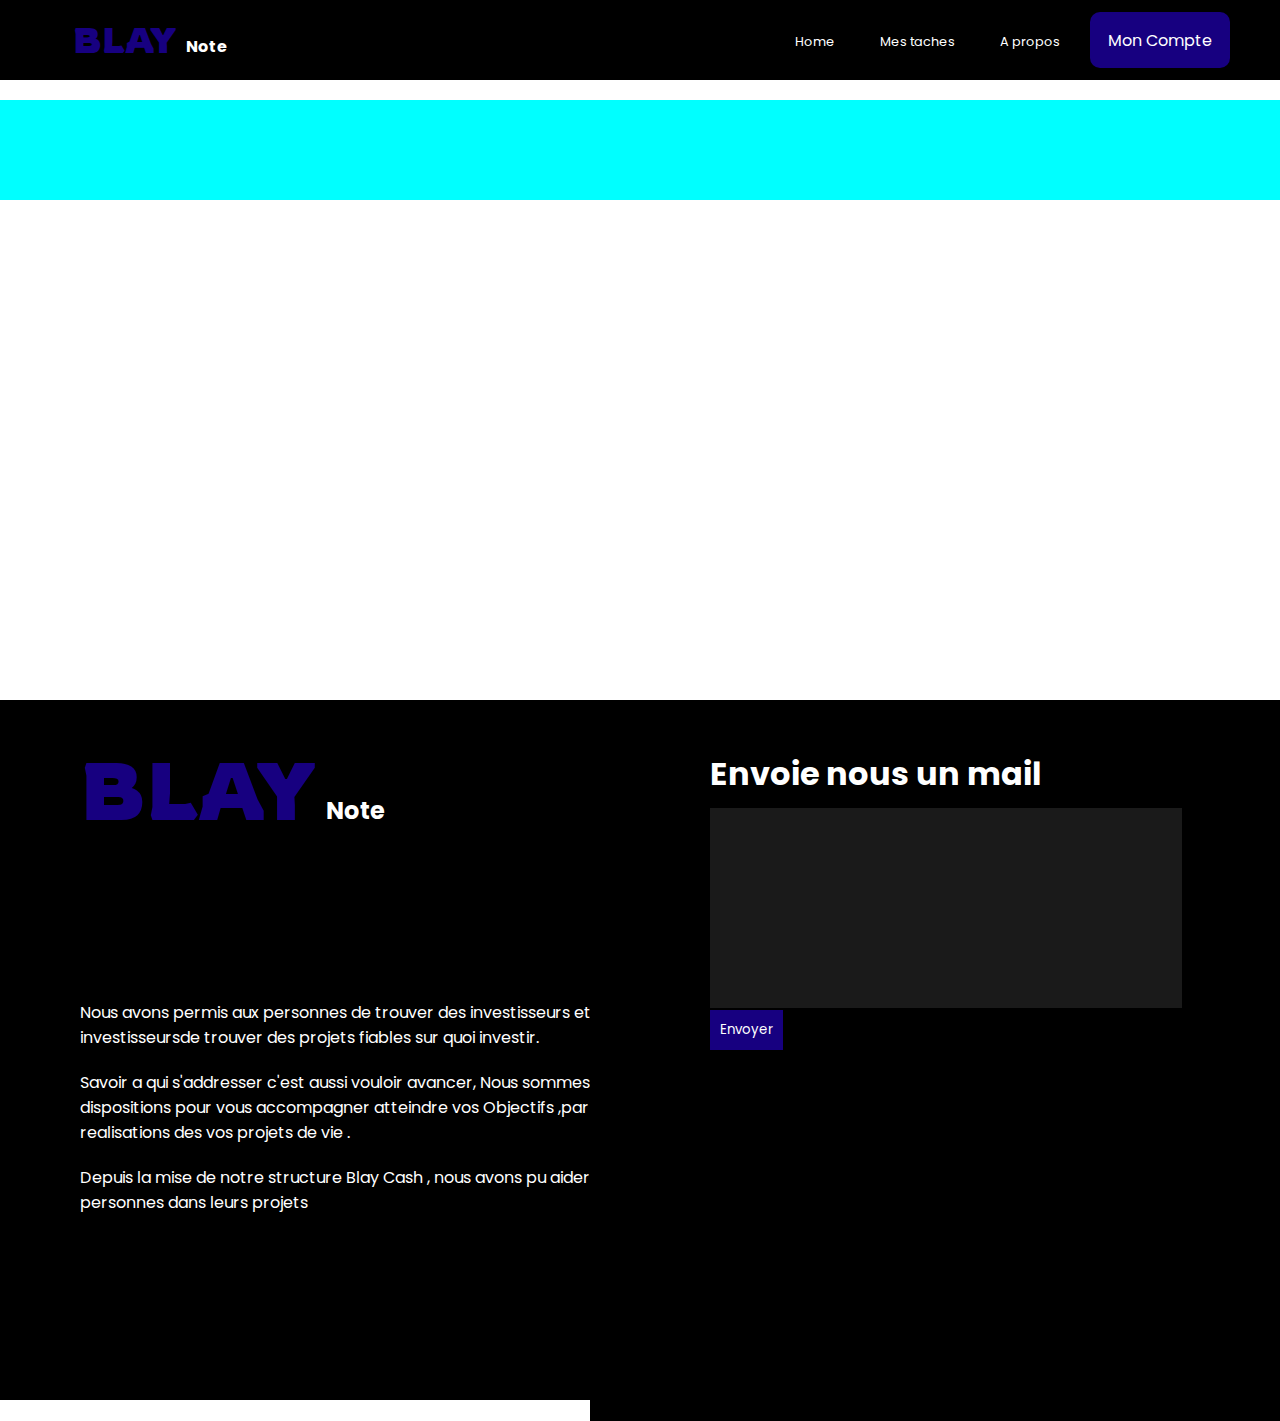
==== index.html @ fc9015d5 "comit" ====
<!DOCTYPE html>
<html lang="en">
<head>
    <meta charset="UTF-8">
    <meta name="viewport" content="width=device-width, initial-scale=1.0">
    <title>Document</title>
    <link rel="stylesheet" href="./style.css">
    <link rel="preconnect" href="https://fonts.googleapis.com">
    <link rel="preconnect" href="https://fonts.gstatic.com" crossorigin>
    <link href="https://fonts.googleapis.com/css2?family=Poppins:wght@200&display=swap" rel="stylesheet">
    <link rel="preconnect" href="https://fonts.googleapis.com">
    <link rel="preconnect" href="https://fonts.gstatic.com" crossorigin>
    <link href="https://fonts.googleapis.com/css2?family=Comfortaa:wght@300&family=Poppins:wght@200&family=Rowdies:wght@700&display=swap" rel="stylesheet">

</head>
<body>
    <section id="tel">
            

       

        <div class="vakcd1">
            <div class="sjwk1">
                <h1 style="font-size: 1.8rem;padding-left: 20px;padding-top: 15px;color: white; padding-left: 50px; padding-top: 20px;">BLAY <span style="font-size: 0.7rem;">Cash</span></h1>
            </div>
            <div style="display: flex;justify-content: end;align-items: center;padding-right: 20px;filter: invert();" class="sjwk2">
               <input type="checkbox" sty name="" id="cliquera">
                <label for="cliquera" class="lodhe">
                    <img  src="../Image/me.png" height="45%" alt="">
                    
               </label>
               
                
               <div class="sortira">
                    <nav>
                        <ul>
                            <li>
                                <a href="index.html"><p style="font-family: 'Rowdies', cursive;"># HOME</p></a>
                            </li>
                            <li>
                                <a href="./lereste/affaire.html"><p style="font-family: 'Rowdies', cursive;"># MON PROFIL</p></a>
                            </li>
                            <li>
                                <a href="#ser"><p style="font-family: 'Rowdies', cursive;"># MES TACHES</p></a>
                            </li>
                           
                            <li>
                                <a href="#ser3"><p style="font-family: 'Rowdies', cursive;"># CONTACTS</p></a>
                            </li>
                        </ul>
                    </nav>
               </div>
            </div>
        </div>

       

        <div class="fouteur">
            <h1 style="color: rgb(23, 0, 128); font-size: 5rem;font-family: 'Rowdies', cursive;display: flex;align-items: flex-end;gap: 10px;padding: 40px;
                ">BLAY <span style="color: rgb(23, 0, 128); font-size: 1rem;font-family: 'Gill Sans', 'Gill Sans MT', Calibri, 'Trebuchet MS', sans-serif;padding-bottom: 12px;"><p   style="color: white;font-size: 1.5rem;">Note</p></span></h1>
            <div class="hdehe">
                <div class="osqxd1" style="display: flex;
                align-items: center;
                justify-content: center;">
                    <a href="../index.html"><img src="../Image/ho.png" height="25px" alt=""></a>
                </div>
                <div class="osqxd2" style="display: flex;
                align-items: center;
                justify-content: center;">
                    <img src="../Image/twee.png" height="25px" alt="">
                </div>
                <div class="osqxd3" style="display: flex;
                align-items: center;
                justify-content: center;">
                    <img src="../Image/facebpok.png" height="25px" alt="">
                </div>
                <div class="osqxd4" style="display: flex;
                align-items: center;
                justify-content: center;">
                    <img src="../Image/insta.png" height="25px" alt="">
                </div>
                <div class="osqxd5" style="display: flex;
                align-items: center;
                justify-content: center;">
                    <img src="../Image/GooNan.png" height="25px" alt="">
                </div>
            </div>
            <div class="hdehe1" style="overflow: hidden;">
                <p style="padding-bottom: 20px;">Savoir a qui s'addresser c'est aussi vouloir avancer.</p>
                <p style="padding-bottom: 20px;">Nous avons permis aux personnes de trouver des investisseurs et aux investisseursde trouver des projets fiables sur quoi investir.
                </p>
               
            </div>
            <div class="hdehe2" >
                <h2 style="color: white;">Envoyer nous un mail</h2>
                <textarea name="" id="" style="width: 80%;height: 200px;background-color: rgba(128, 128, 128, 0.37);"></textarea><br>
                <button type="submit" style="padding: 10px 30px;background-color: rgb(23, 0, 128);border: none;color: white;">Envoyer</button>
            </div>
        </div>
    </section>




    <section id="ord">
        <!-- Ordinateur -->

        <!-- header -->

        <div class="nvbar">
            <div class="logo">
                <div class="logo1-1">
                    <h1 style="color: rgb(23, 0, 128); font-size: 2.2rem;font-family: 'Rowdies', cursive;display: flex;align-items: flex-end;gap: 10px;
                ">BLAY <span style="color: rgb(23, 0, 128); font-size: 1rem;font-family: 'Gill Sans', 'Gill Sans MT', Calibri, 'Trebuchet MS', sans-serif;padding-bottom: 3px;"><p   style="color: white;">Note</p></span></h1>
                </div>
            </div>
            <div class="logo1">
                <div class="lila">
                    <nav>
                        <ul>
                            <li>
                                <a href="#Home">Home</a>
                            </li>
                            <li>
                                <a href="#service">Mes taches</a>
                            </li>
                            
                            <li>
                                <a href="#about">A propos</a>
                            </li>
                        </ul>
                    </nav>
                    
                </div>
                <div class="mksix" style="background-color: black; display: flex;align-items: center;width: 20%;">
                    <div style="height: 70% ; width: 100%;" class="los">
                        <a href="./lereste/affaire.html"><p>Mon Compte</p></a>
                    </div>
                    
                </div>
            </div>
        </div>

        <div class="ghzeu" style="width: 100%;height: 600px;padding-top: 100px;">
            <div class="eqtgu">
                
            </div>
        </div>
        <!-- Footer -->

        <footer id="fooetr">
        
            <div class="premi1">
                <div class="lsch1">
                    <h1 style="color: rgb(23, 0, 128); font-size: 5rem;font-family: 'Rowdies', cursive;display: flex;align-items: flex-end;gap: 10px;padding: 40px;
                ">BLAY <span style="color: rgb(23, 0, 128); font-size: 1rem;font-family: 'Gill Sans', 'Gill Sans MT', Calibri, 'Trebuchet MS', sans-serif;padding-bottom: 12px;"><p   style="color: white;font-size: 1.5rem;">Note</p></span></h1>
                </div>
               
                <div class="lsch3">
                    <p style="padding-bottom: 20px;color: white;">Nous avons permis aux personnes de trouver des investisseurs et aux investisseursde trouver des projets fiables sur quoi investir.</p>
                    <p style="padding-bottom: 20px;color: white;">Savoir a qui s'addresser c'est aussi vouloir avancer, Nous sommes a votre dispositions pour vous accompagner atteindre vos Objectifs ,par la realisations des vos projets de vie .</p>
                    <p style="color: white;">Depuis la mise de notre structure Blay Cash , nous avons pu aider plusieurs personnes dans leurs projets</p>
                </div>
            </div>
            <div class="premi2" style="color: white;">
                <div class="sjudzs1">
                    <h1 style="padding-bottom: 10px;">Envoie nous un mail</h1>
                    <input type="text" name="" id="">
                    
                </div>
                <div class="sjudzs2">
                    <button type="submit">Envoyer</button>
                </div>
            </div>
        </footer>
    </section>

    
</body>
</html>
---- style.css ----
*{
    box-sizing: content-box;
    margin: 0;
    padding: 0;
    font-family: 'Poppins', sans-serif;
}
a {
    text-decoration: none;
    color: white;
}
li {
    list-style-type: none;
}
input {
    outline: none;
    border: none;
    color: #000;
    background: transparent;
    
}


@media (min-width : 1000px) {
    #tel {
        display: none;
    }
    /* Ordinateur */

    /* header */
    a {
        text-decoration: none;
        color: white;
    }
    li {
        list-style-type: none;
    }
    .nvbar {
        height: 80px;
        width: 100%;
        background-color: black;
        display: flex;
        justify-content: space-between;
        position: fixed;
        z-index: 1;
    }
    .logo {
        height: 80px;
        width: 300px;
        background-color: black;
        display: flex;
        align-items: center;
        justify-content: center;
    }
    .logo1-1 {
        height: 80%;
        width: 70%;
        background-color: black;
        display: flex;
        align-items: center;
        justify-content: center;
        
    }
    .logo1 {
        height: 80px;
        width: 700px;
        background-color: black;
        display: flex;
        
    }
    .lila {
        
        width: 500px;
        background-color: black;
        height: 100%;
        display: flex;
        align-items: center;
        justify-content: end;
        margin-right: 10px;
    }
    .lila nav ul{
        display: flex;
        height: 100%;
    }
    .lila nav ul a{
        padding: 10px 20px;
        background-color: black;
        margin-left: 5px;
        font-size: 0.8rem;
    }
    .lila nav ul a:hover{
        padding: 10px 20px;
        text-decoration: overline rgb(23, 0, 128);

        margin-left: 5px;
        font-size: 0.8rem;
    }
    .lila1 {
        width: 200px;
        background-color: black;
        height: 100%;
        display: flex;
        align-items: center;
        justify-content: center;
    }
    .lila1 a{
        width: 200px;
        background-color: black;
        height: 100%;
        display: flex;
        align-items: center;
        justify-content: center;
    }
    #ches:checked ~ .qr {
        visibility: visible;
        opacity: 1;
        z-index: 5;
        position: fixed;
        
    }
    #ches {
        display: none;
    }
    .qr {
        height: 500px;
        width: 100%;
        
        border-radius: 10px;
        position: fixed;
        top: 15%;
        z-index: 5;
        display: flex;
        align-items: center;
        justify-content: center;
        left: 1%;
        visibility: hidden;
        opacity: 1;
        padding-top: 10px;
       
    }
    .indoy {
        width: 800px;
        height: 500px;
        background-color: rgb(114, 114, 114);
        box-shadow: 2px 2px 10px 0.5px rgb(38, 66, 38);

    }
    .los {
        height: 60%;
        width: 80%;
        background-color: rgb(23, 0, 128);
        border-radius: 10px;
        display: flex;
        align-items: center;
        justify-content: center;
        font-size: 1rem;
    }


    /* footer */

    #fooetr {
        height: 700px;
        width: 100%;
        background-color: black;
        display: flex;
    }
    .premi1 {
        height: 100%;
        width:50%;
        background-color: black;
        
    }
    .lsch1 {
        height: 40%;
        width:100%;
        background-color: black;
        padding-left: 40px;
    }
    .lsch2 {
        height: 10%;
        width:100%;
        background-color: black;
        display: flex;
        gap: 10px;
        padding-left: 80px;
        align-items: center;
    }
    .lsch3 {
        height: 50%;
        width:100%;
        background-color: black;
        padding-left: 80px;
        padding-top: 20px;
        padding-right: 20px;
        
    }
    
    
    .ronfsd1 {
        height: 40px;
        width:40px;
        background-color: white;
        border-radius: 100%;
        display: flex;
        align-items: center;
        justify-content: center;
    }
    .ronfsd2 {
        height: 40px;
        width:40px;
        background-color: white;
        border-radius: 100%;
        display: flex;
        align-items: center;
        justify-content: center;
    }
    .ronfsd3 {
        height: 40px;
        width:40px;
        background-color: white;
        border-radius: 100%;
        display: flex;
        align-items: center;
        justify-content: center;
    }
    
    .ronfsd4 {
        height: 40px;
        width:40px;
        background-color: white;
        border-radius: 100%;
        display: flex;
        align-items: center;
        justify-content: center;
    }
    .ronfsd5 {
        height: 40px;
        width:40px;
        background-color: white;
        border-radius: 100%;
        display: flex;
        align-items: center;
        justify-content: center;
    }

    .premi2 {
        height: 103%;
        width:50%;
        background-color: black;
        

        gap: 4%;
        padding-left: 100px;
        
    }
    .premi2 h2{
        font-size: 1.2rem;
        padding-bottom: 5px;
        padding-top: 20px;
        
    }
    .premi2 p{
        font-size: 0.7rem;
        
    }
    .sjudzs1 {
        height: 200px;
        width: 80%;
        margin-top: 50px;
        margin-left: 20px;
      
    }
    .sjudzs1 input{
        height: 100%;
        width: 100%;
        text-align: left;
        background-color: rgba(56, 56, 56, 0.459);
        border: none;
    }
    .sjudzs2 {
        height: 50px;
        width: 80%;
        margin-top: 40px;
  
        padding-top: 20px;
       
    }
    .sjudzs2 button{
        border: none;
        background-color: rgb(23, 0, 128);
        color: white;
        padding: 10px;
        margin-left: 20px;
       
    }
    
    .eqtgu {
        height: 100px;
        width: 100%;
        background-color: aqua;
    }
    
}



@media (max-width : 1000px) {
    #ord {
        display: none;
    }
    
    .vakcd1 {
        height: 70px;
        width: 100%;
        background-color: rgb(23, 0, 128);
        position: fixed;
        top: 0;
        z-index: 3;
        display: flex;
    }
    .sjwk1 {
        height: 70px;
        width: 50%;
        
    }
    .sjwk2 {
        height: 70px;
        width: 50%;
    
    }


    #cliquera {
        display: none;
    }
    #cliquera:checked ~ .sortira {
        visibility: visible;
        opacity: 1;
        z-index: 5;
        position: fixed;
        
        
    }
    

    .sortira {
        height: 500px;
        width: 300px;
        opacity: 1;
        z-index: 3;
        background-color: rgb(0, 0, 0);
        position: fixed;
        top:100%;
        right: 0%;
        visibility: hidden;
        padding: 20px;
        
    }

    .sortira ul li{
    
        padding-top: 20px;
        padding-bottom: 20px;
        margin-bottom: 10px;
        padding-left: 10px;
        border-bottom: 1px solid white;
    }

    .fouteur {
        height: 1000px;
        width: 100%;
        background-color: black;
        overflow: hidden;
    }
    .fouteur p,h3{
        color: white;
    }
    .hdehe {
        height: 100px;
        width: 100%;
        background-color: black;
        display: flex;
        align-items: end;
        padding-left: 40px;
        gap: 10px;
    }
    .osqxd1 {
        height: 40px;
        width: 40px;
        background-color: white;
        border-radius: 100%;
        display: flex;
        align-items: center;
        justify-content: center;
    }
    .osqxd2 {
        height: 40px;
        width: 40px;
        background-color: white;
        border-radius: 100%;
        display: flex;
        align-items: center;
        justify-content: center;
    }
    .osqxd3 {
        height: 40px;
        width: 40px;
        background-color: white;
        border-radius: 100%;
        display: flex;
        align-items: center;
        justify-content: center;
    }
    .osqxd4 {
        height: 40px;
        width: 40px;
        background-color: white;
        border-radius: 100%;
        display: flex;
        align-items: center;
        justify-content: center;
    }
    .osqxd5 {
        height: 40px;
        width: 40px;
        background-color: white;
        border-radius: 100%;
        display: flex;
        align-items: center;
        justify-content: center;
    }
    .hdehe1 {
        height: 300px;
        width: 100%;
        background-color: black;
      
        padding: 40px;
    
        
    }
    .hdehe2 {
        height: 400px;
        width: 100%;
        background-color: black;
      
        padding: 40px;
    
        
    }
    .jhyuea {
        background-color: aqua;
        width: 100%;
        height: 40%;
    }
}
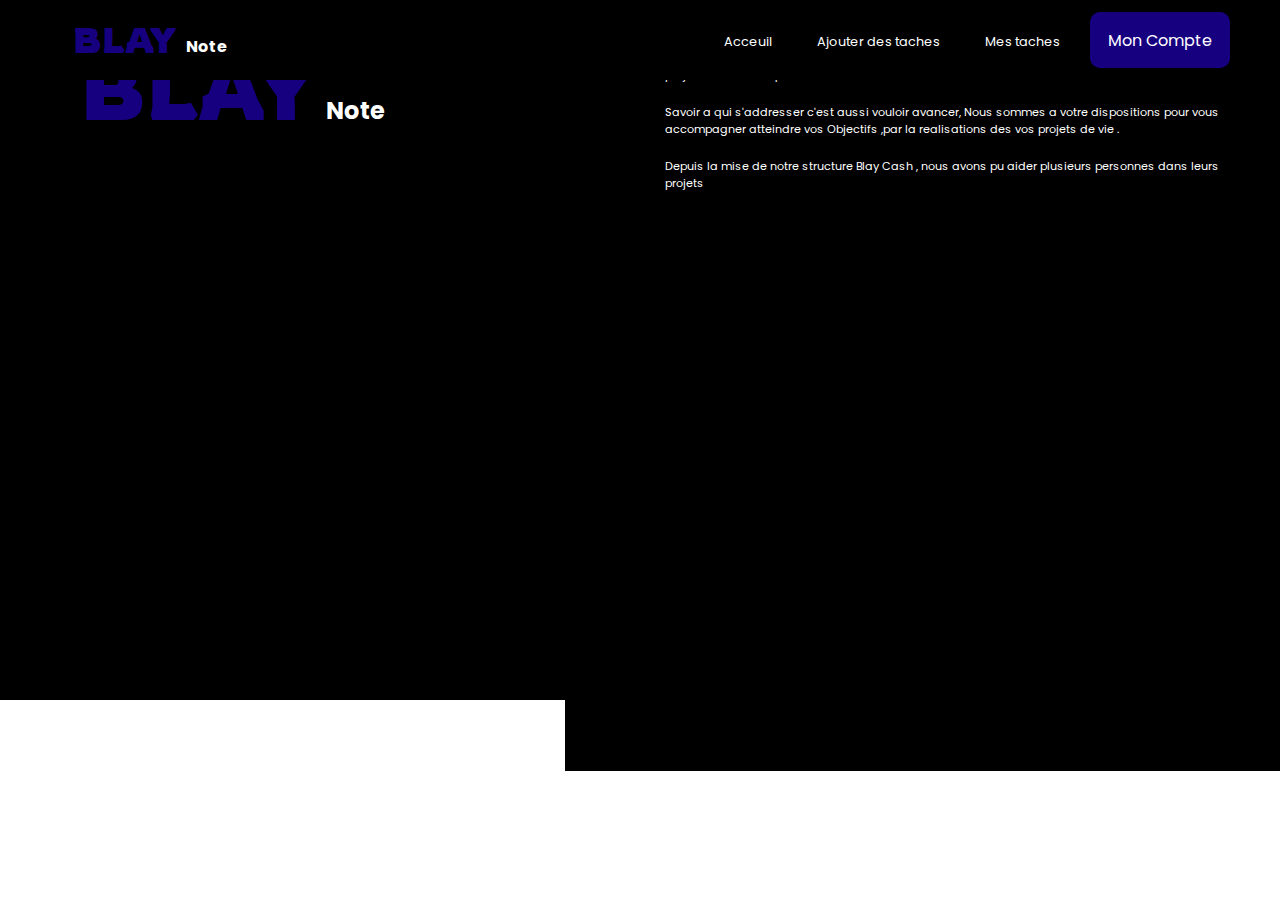
==== commit 8d61e8e8: "comit" ====
--- a/index.html
+++ b/index.html
@@ -11,6 +11,7 @@
     <link rel="preconnect" href="https://fonts.googleapis.com">
     <link rel="preconnect" href="https://fonts.gstatic.com" crossorigin>
     <link href="https://fonts.googleapis.com/css2?family=Comfortaa:wght@300&family=Poppins:wght@200&family=Rowdies:wght@700&display=swap" rel="stylesheet">
+  
 
 </head>
 <body>
@@ -119,15 +120,16 @@
                     <nav>
                         <ul>
                             <li>
-                                <a href="#Home">Home</a>
+                                <a href="#Home">Acceuil</a>
                             </li>
                             <li>
-                                <a href="#service">Mes taches</a>
+                                <a href="./autre/add.html">Ajouter des taches</a>
+                            </li>
+                            <li>
+                                <a href="./autre/struc.html">Mes taches</a>
                             </li>
                             
-                            <li>
-                                <a href="#about">A propos</a>
-                            </li>
+                            
                         </ul>
                     </nav>
                     
@@ -141,10 +143,8 @@
             </div>
         </div>
 
-        <div class="ghzeu" style="width: 100%;height: 600px;padding-top: 100px;">
-            <div class="eqtgu">
-                
-            </div>
+        <div class="ghzeu" >
+            
         </div>
         <!-- Footer -->
 
@@ -156,21 +156,12 @@
                 ">BLAY <span style="color: rgb(23, 0, 128); font-size: 1rem;font-family: 'Gill Sans', 'Gill Sans MT', Calibri, 'Trebuchet MS', sans-serif;padding-bottom: 12px;"><p   style="color: white;font-size: 1.5rem;">Note</p></span></h1>
                 </div>
                
-                <div class="lsch3">
-                    <p style="padding-bottom: 20px;color: white;">Nous avons permis aux personnes de trouver des investisseurs et aux investisseursde trouver des projets fiables sur quoi investir.</p>
-                    <p style="padding-bottom: 20px;color: white;">Savoir a qui s'addresser c'est aussi vouloir avancer, Nous sommes a votre dispositions pour vous accompagner atteindre vos Objectifs ,par la realisations des vos projets de vie .</p>
+               
+            </div>
+            <div class="premi2" style="color: white;padding-top: 50px;padding-right: 50px;">
+                <p style="padding-bottom: 20px;color: white;">Nous avons permis aux personnes de trouver des investisseurs et aux investisseursde trouver des projets fiables sur quoi investir.</p>
+                    <p style="padding-bottom: 20px;color: white;font-size: rem;">Savoir a qui s'addresser c'est aussi vouloir avancer, Nous sommes a votre dispositions pour vous accompagner atteindre vos Objectifs ,par la realisations des vos projets de vie .</p>
                     <p style="color: white;">Depuis la mise de notre structure Blay Cash , nous avons pu aider plusieurs personnes dans leurs projets</p>
-                </div>
-            </div>
-            <div class="premi2" style="color: white;">
-                <div class="sjudzs1">
-                    <h1 style="padding-bottom: 10px;">Envoie nous un mail</h1>
-                    <input type="text" name="" id="">
-                    
-                </div>
-                <div class="sjudzs2">
-                    <button type="submit">Envoyer</button>
-                </div>
             </div>
         </footer>
     </section>
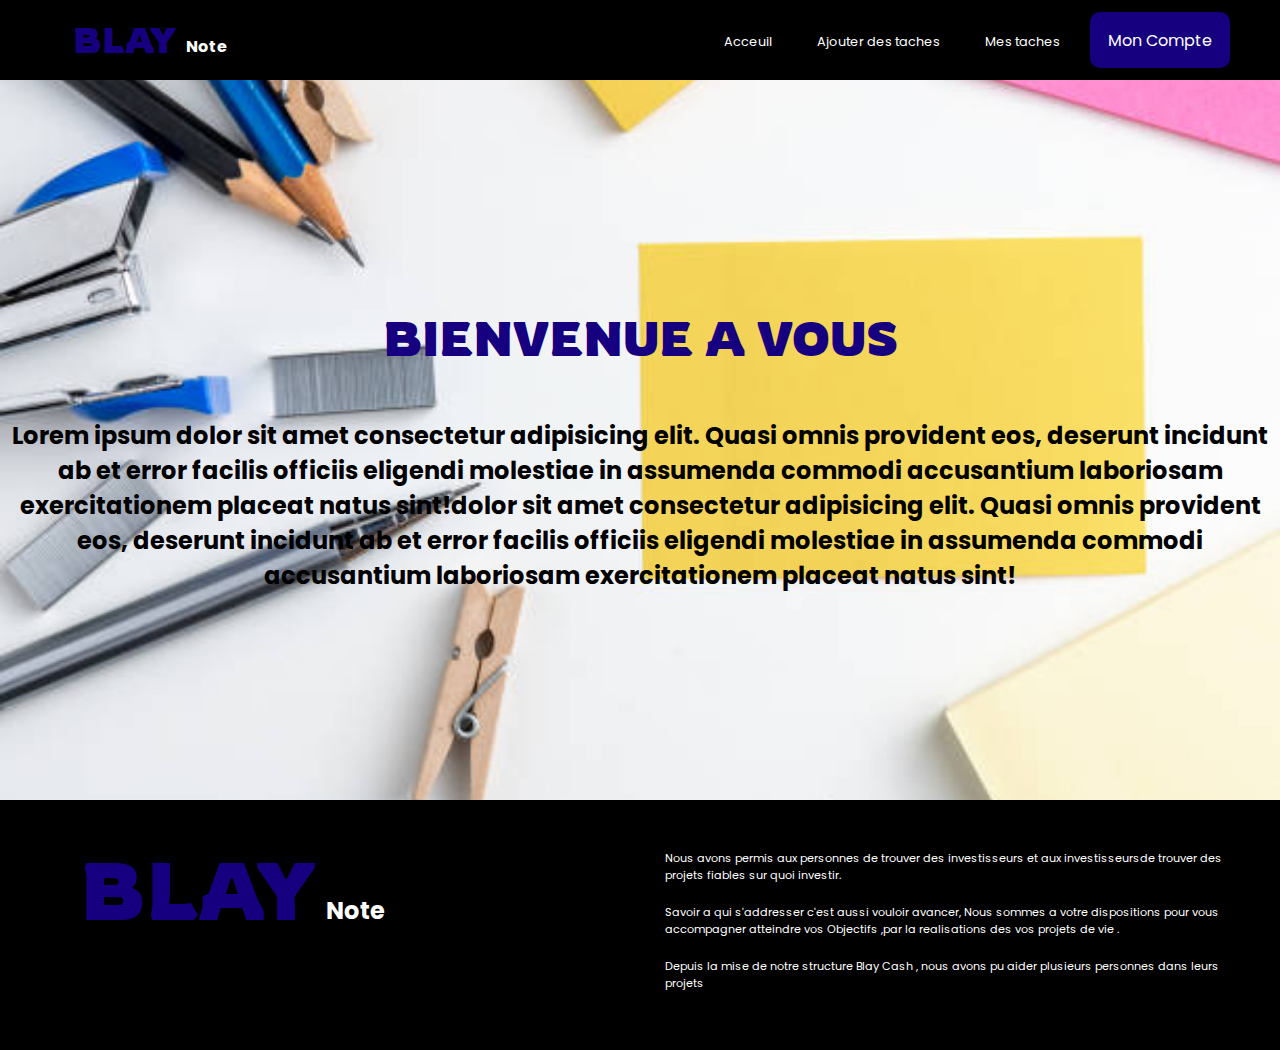
==== commit a790ac2a: "comit" ====
--- a/index.html
+++ b/index.html
@@ -144,7 +144,8 @@
         </div>
 
         <div class="ghzeu" >
-            
+            <h1 style="font-family: 'Rowdies', cursive;color: rgb(23, 0, 128);font-size: 3rem;">BIENVENUE A VOUS</h1>
+            <h2 style="text-align: center;">Lorem ipsum dolor sit amet consectetur adipisicing elit. Quasi omnis provident eos, deserunt incidunt ab et error facilis officiis eligendi molestiae in assumenda commodi accusantium laboriosam exercitationem placeat natus sint!dolor sit amet consectetur adipisicing elit. Quasi omnis provident eos, deserunt incidunt ab et error facilis officiis eligendi molestiae in assumenda commodi accusantium laboriosam exercitationem placeat natus sint!</h2>
         </div>
         <!-- Footer -->
 
--- a/style.css
+++ b/style.css
@@ -21,6 +21,10 @@
 
 
 @media (min-width : 1000px) {
+    body {
+        width: 100%;
+        background-color: black;
+    }
     #tel {
         display: none;
     }
@@ -159,7 +163,7 @@
     /* footer */
 
     #fooetr {
-        height: 700px;
+        height: 200px;
         width: 100%;
         background-color: black;
         display: flex;
@@ -196,55 +200,10 @@
     }
     
     
-    .ronfsd1 {
-        height: 40px;
-        width:40px;
-        background-color: white;
-        border-radius: 100%;
-        display: flex;
-        align-items: center;
-        justify-content: center;
-    }
-    .ronfsd2 {
-        height: 40px;
-        width:40px;
-        background-color: white;
-        border-radius: 100%;
-        display: flex;
-        align-items: center;
-        justify-content: center;
-    }
-    .ronfsd3 {
-        height: 40px;
-        width:40px;
-        background-color: white;
-        border-radius: 100%;
-        display: flex;
-        align-items: center;
-        justify-content: center;
-    }
-    
-    .ronfsd4 {
-        height: 40px;
-        width:40px;
-        background-color: white;
-        border-radius: 100%;
-        display: flex;
-        align-items: center;
-        justify-content: center;
-    }
-    .ronfsd5 {
-        height: 40px;
-        width:40px;
-        background-color: white;
-        border-radius: 100%;
-        display: flex;
-        align-items: center;
-        justify-content: center;
-    }
+    
 
     .premi2 {
-        height: 103%;
+        height: 100%;
         width:50%;
         background-color: black;
         
@@ -293,11 +252,37 @@
         margin-left: 20px;
        
     }
-    
+    .ghzeu {
+        height: 700px;
+        width: 100%;
+        background: url(./ima/hjfd.jpg) 50% no-repeat;
+        padding-top: 100px;
+        background-size: cover;
+        display: flex;
+        justify-content: center;
+        flex-direction: column;
+        align-items: center;
+        gap: 50px;
+    }
     .eqtgu {
-        height: 100px;
-        width: 100%;
-        background-color: aqua;
+        
+        width: 80%;
+        background-color: white;
+        margin-bottom: 20px;
+        box-shadow: 5px 2px 20px 1px grey;
+        border-radius: 20px;
+        padding: 20px 30px;
+        
+    }
+    .eqtgu h1{
+        
+        width: 93%;
+        background-color: white;
+        margin-bottom: 20px;
+        box-shadow: 5px 2px 20px 1px grey;
+        border-radius: 20px;
+        padding: 20px 30px;
+        
     }
     
 }
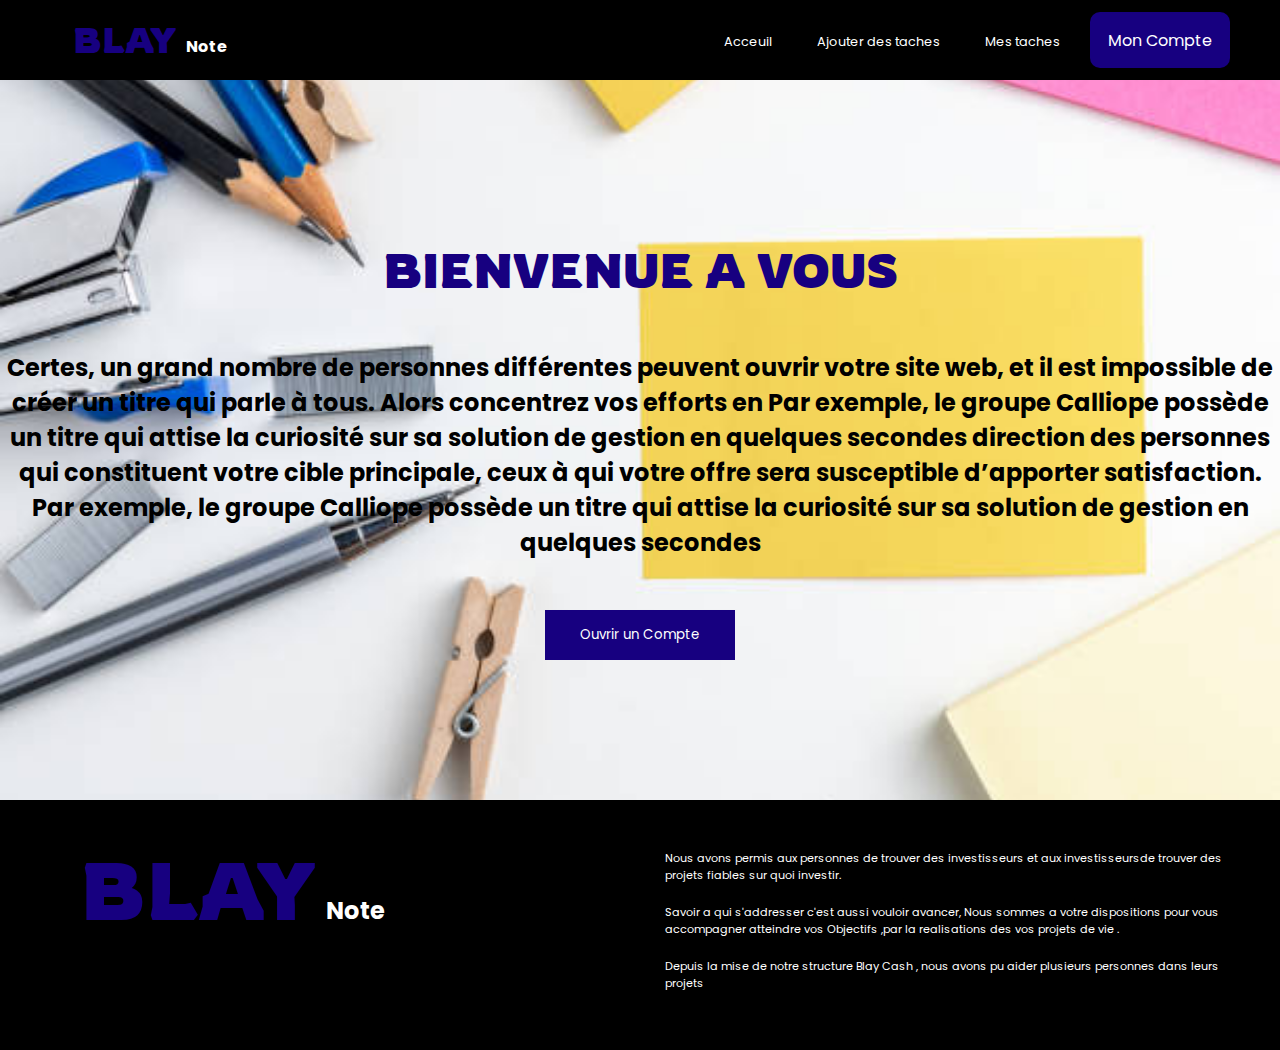
==== commit 01b1c3a9: "comit" ====
--- a/index.html
+++ b/index.html
@@ -145,7 +145,9 @@
 
         <div class="ghzeu" >
             <h1 style="font-family: 'Rowdies', cursive;color: rgb(23, 0, 128);font-size: 3rem;">BIENVENUE A VOUS</h1>
-            <h2 style="text-align: center;">Lorem ipsum dolor sit amet consectetur adipisicing elit. Quasi omnis provident eos, deserunt incidunt ab et error facilis officiis eligendi molestiae in assumenda commodi accusantium laboriosam exercitationem placeat natus sint!dolor sit amet consectetur adipisicing elit. Quasi omnis provident eos, deserunt incidunt ab et error facilis officiis eligendi molestiae in assumenda commodi accusantium laboriosam exercitationem placeat natus sint!</h2>
+            <h2 style="text-align: center;">Certes, un grand nombre de personnes différentes peuvent ouvrir votre site web, et il est impossible de créer un titre qui parle à tous. Alors concentrez vos efforts en Par exemple, le groupe Calliope possède un titre qui attise la curiosité sur sa solution de gestion en quelques secondes direction des personnes qui constituent votre cible principale, ceux à qui votre offre sera susceptible d’apporter satisfaction.
+            Par exemple, le groupe Calliope possède un titre qui attise la curiosité sur sa solution de gestion en quelques secondes</h2>
+            <button type="submit" style="padding: 15px 35px;background-color: rgb(23, 0, 128);border: none;color: white;" >Ouvrir un Compte</button>
         </div>
         <!-- Footer -->
 
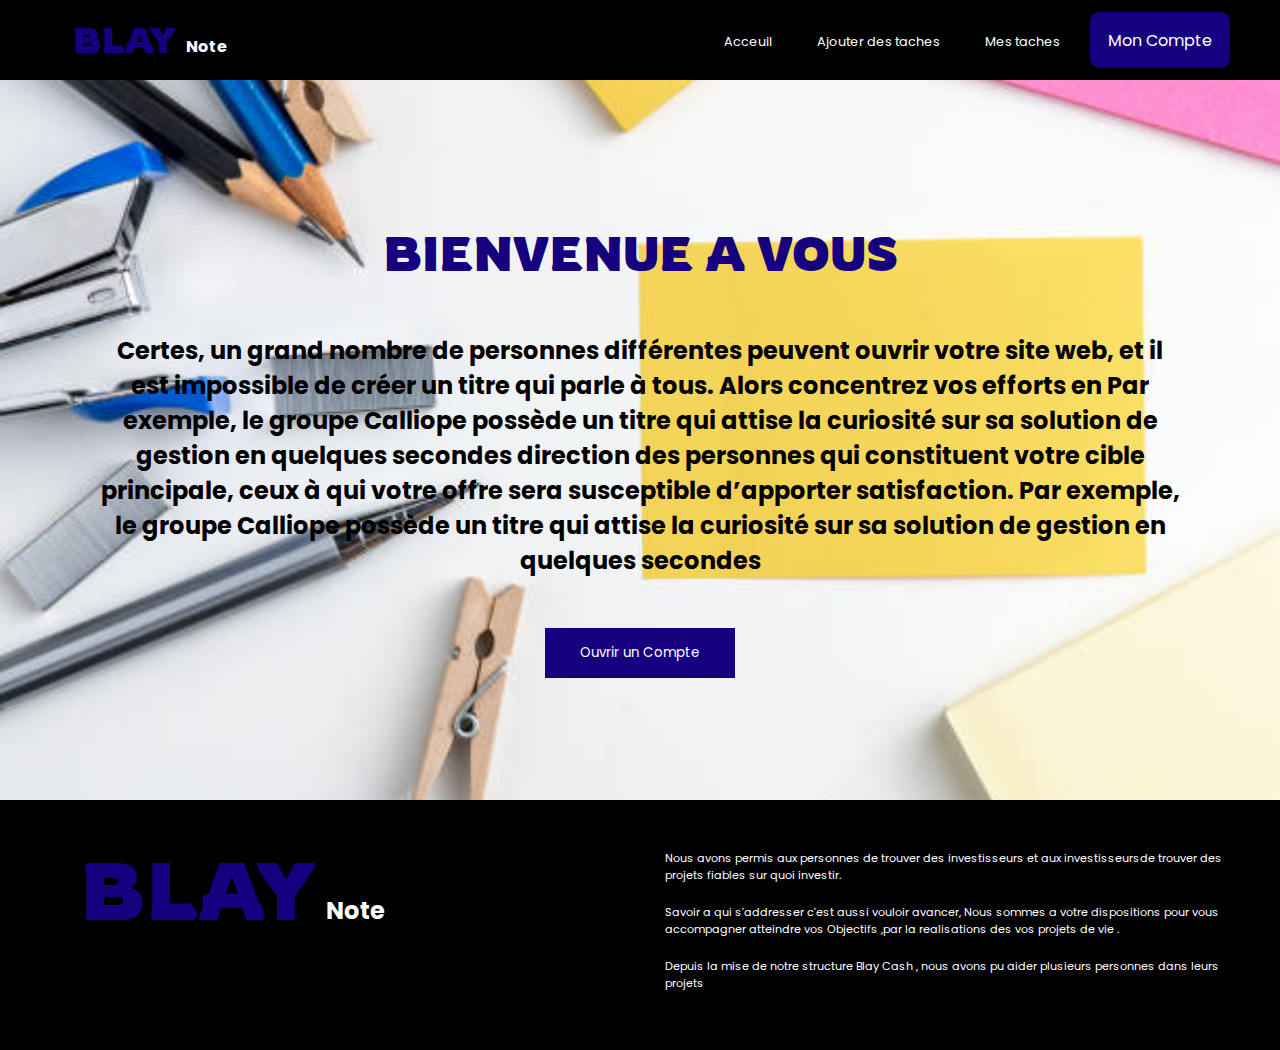
==== commit 59447029: "comit" ====
--- a/index.html
+++ b/index.html
@@ -145,7 +145,7 @@
 
         <div class="ghzeu" >
             <h1 style="font-family: 'Rowdies', cursive;color: rgb(23, 0, 128);font-size: 3rem;">BIENVENUE A VOUS</h1>
-            <h2 style="text-align: center;">Certes, un grand nombre de personnes différentes peuvent ouvrir votre site web, et il est impossible de créer un titre qui parle à tous. Alors concentrez vos efforts en Par exemple, le groupe Calliope possède un titre qui attise la curiosité sur sa solution de gestion en quelques secondes direction des personnes qui constituent votre cible principale, ceux à qui votre offre sera susceptible d’apporter satisfaction.
+            <h2 style="text-align: center;padding-left: 100px;padding-right: 100px;">Certes, un grand nombre de personnes différentes peuvent ouvrir votre site web, et il est impossible de créer un titre qui parle à tous. Alors concentrez vos efforts en Par exemple, le groupe Calliope possède un titre qui attise la curiosité sur sa solution de gestion en quelques secondes direction des personnes qui constituent votre cible principale, ceux à qui votre offre sera susceptible d’apporter satisfaction.
             Par exemple, le groupe Calliope possède un titre qui attise la curiosité sur sa solution de gestion en quelques secondes</h2>
             <button type="submit" style="padding: 15px 35px;background-color: rgb(23, 0, 128);border: none;color: white;" >Ouvrir un Compte</button>
         </div>
